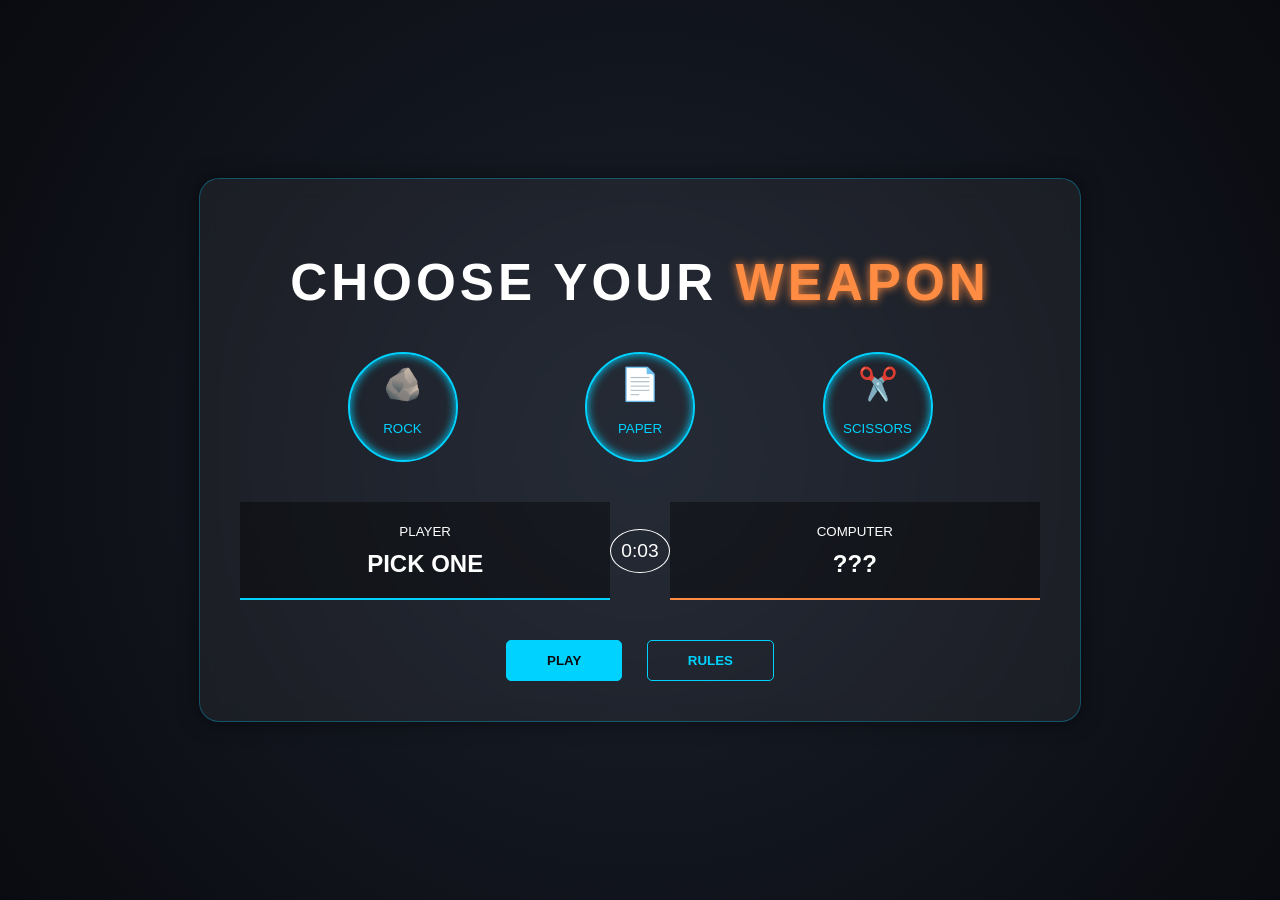
==== RPS game/index.html @ 9b03e4e5 "An RPS Game" ====
<!DOCTYPE html>
<html lang="en">

<head>
    <meta charset="UTF-8">
    <meta name="viewport" content="width=device-width, initial-scale=1.0">
    <title>RPS Game</title>
    <link rel="stylesheet" href="rps.css">
</head>

<body>
    <div class="game-container">
        <header>
            <h1>CHOOSE YOUR <span class="highlight">WEAPON</span></h1>
        </header>
        
        <div class="weapon-selection">
            <button class="weapon-card" id="rock" onclick="choice(this)">
                <div class="icon-circle">🪨</div>
                <p>ROCK</p>
            </button>
            <button class="weapon-card" onclick="choice(this)" id="paper">
                <div class="icon-circle">📄</div>
                <p>PAPER</p>
            </button>
            <button class="weapon-card" id="scissors" onclick="choice(this)">
                <div class="icon-circle">✂️</div>
                <p>SCISSORS</p>
            </button>
        </div>
        
        <div class="battle-arena">
            <div class="slot player">
                <small>PLAYER</small>
                <div class="display" id="player-choice">Pick One</div>
            </div>
            
            <div class="timer">0:03</div>
            
            <div class="slot computer">
                <small>COMPUTER</small>
                <div class="display" id="computer-choice">???</div>
            </div>
        </div>
        
        <div class="controls">
            <button id="play" class="btn btn-primary">PLAY</button>
            <button class="btn" onclick="displayRules()">RULES</button>
            
        </div>
    </div>
    <div id="rules">
        <hr />
        <div class="contain">
            <h2>RULES</h2>
            <div class="list">
                <ul>
                    <li class="main-list">Select your Weapon</li>
                    <li class="main-list">If your choice is rock:
                        <ul class="small">
                            <li>You Win if Computer picks Scissors </li>
                            <li>You Lose if Computer picks Paper</li>
                            <li>You Tie if Computer picks Rock</li>
                        </ul>
                    </li>
                    <li class="main-list">If your choice is paper:
                        <ul class="small">
                            <li>You Win if Computer picks Rock </li>
                            <li>You Lose if Computer picks Scissors</li>
                            <li>You Tie if Computer picks Paper</li>
                        </ul>
                    </li>
                    <li class="main-list">If your choice is scissors:
                     <ul class="small">
                    <li>You Win if Computer picks Paper </li>
                    <li>You Lose if Computer picks Rock</li>
                    <li>You Tie if Computer picks Scissors</li>
                </ul></li>
                </ul>
            </div>
        </div>
        <button class="close" onclick="closeRules()">CLOSE</button>
    </div>
    <script src="rps.js" type="text/javascript" charset="utf-8"></script>
</body>

</html>
---- RPS game/rps.css ----
:root {
    --cyan: #00d2ff;
    --orange: #ff8c42;
    --dark: #0a0b10;
    --glass: rgba(255, 255, 255, 0.05);
}

body {
    background: radial-gradient(circle, #1a202c 0%, #0a0b10 100%);
    color: white;
    font-family: 'Segoe UI', Roboto, sans-serif;
    display: flex;
    justify-content: center;
    align-items: center;
    height: 100vh;
    margin: 0;
    text-transform: uppercase;
    position: relative;
}

.game-container {
    width: 80%;
    max-width: 800px;
    background: var(--glass);
    border: 1px solid rgba(0, 210, 255, 0.3);
    border-radius: 20px;
    padding: 40px;
    backdrop-filter: blur(10px);
    box-shadow: 0 0 20px rgba(0, 0, 0, 0.5);
    text-align: center;
}

h1 {
    letter-spacing: 4px;
    font-size: max(2rem, 4vw);
    font-weight: 900;
}

.highlight {
    color: var(--orange);
    text-shadow: 0 0 10px var(--orange);
}

.weapon-selection {
    display: flex;
    justify-content: space-evenly;
    gap: 20px;
    margin: 40px 0;
}

.weapon-card {
    background: none;
    border: 2px solid var(--cyan);
    border-radius: 50%;
    width: 110px;
    height: 110px;
    cursor: pointer;
    transition: 0.3s;
    display: flex;
    flex-direction: column;
    align-items: center;
    justify-content: center;
    color: var(--cyan);
    box-shadow: inset 0 0 10px var(--cyan);
}

.active {
    background: var(--cyan);
    color: var(--dark);
    box-shadow: 0 0 20px var(--cyan);
}

.icon-circle {
    font-size: 2rem;
    margin-bottom: 5px;
}

.battle-arena {
    display: flex;
    justify-content: space-between;
    align-items: center;
    margin: 40px 0;
}

.slot {
    flex: 1;
    padding: 20px;
    background: rgba(0, 0, 0, 0.4);
    border-bottom: 2px solid var(--cyan);
}

.computer {
    border-bottom: 2px solid var(--orange);
}

.display {
    font-size: 1.5rem;
    margin-top: 10px;
    font-weight: bold;
}

.timer {
    font-size: 1.2rem;
    padding: 10px;
    border: 1px solid white;
    border-radius: 50%;
}

.btn {
    padding: 12px 40px;
    background: transparent;
    border: 1px solid var(--cyan);
    color: var(--cyan);
    border-radius: 5px;
    cursor: pointer;
    font-weight: bold;
    margin: 0 10px;
}

.btn:hover {
    background: var(--cyan);
    box-shadow: 0 0 15px var(--cyan);
    color: var(--dark);
}

.btn-primary {
    background: var(--cyan);
    color: var(--dark);
}

.contain h2 {
    text-align: center;
}

.close {
    background: var(--cyan);
    color: var(--dark);
    border-radius: 10px;
    padding: 15px 20px;
    width: 100px;
    margin: 20px 0;
    border: none;
    font-weight: 600;
}

hr {
    width: 0%;
    animation: expand 1s ease-out forwards;
    background: white;
    margin-top: 15px;
}

@keyframes expand {
    0% {
        width: 0%;
    }
    80% {
        width: 60%;
    }
    100% {
        width: 58%;
        transition: all 0.5s ease-in-out;
    }
}

#rules{
    display: none;
    align-items: center;
    flex-direction: column;
    width: 85%;
    max-width: 90%;
    min-height: 600px;
    position: absolute;
    background-color: #0A0B10F2;
    border: 1px solid var(--cyan);
    border-radius: 10px;
    z-index: 10;
    padding: 5px;
    animation: fadeIn 0.5s ease-in;
    transition: all 0.5s ease-in-out;
}
@keyframes fadeIn {
    from {
        opacity: 0;
    }
    to {
        opacity: 1;
    }
}

.contain h2{
    font-size: max(2rem, 2.5vw);
    text-decoration: underline;
    color: var(--orange);
}

.small {
    text-transform: none;
}

.list ul{
    text-align: left;
    font-size: max(1.5rem, 2.5vw);
}

.main-list {
   position: relative; 
   margin-bottom: 10px;
   padding-left: 10px;
   list-style: none;
   color: var(--cyan);
}
.main-list ul {
    color: #ddd;
}
.main-list::before {
    content: '➤';
    top: -2px;
    color: var(--cyan);
    position: absolute;
    left: -17px;
}
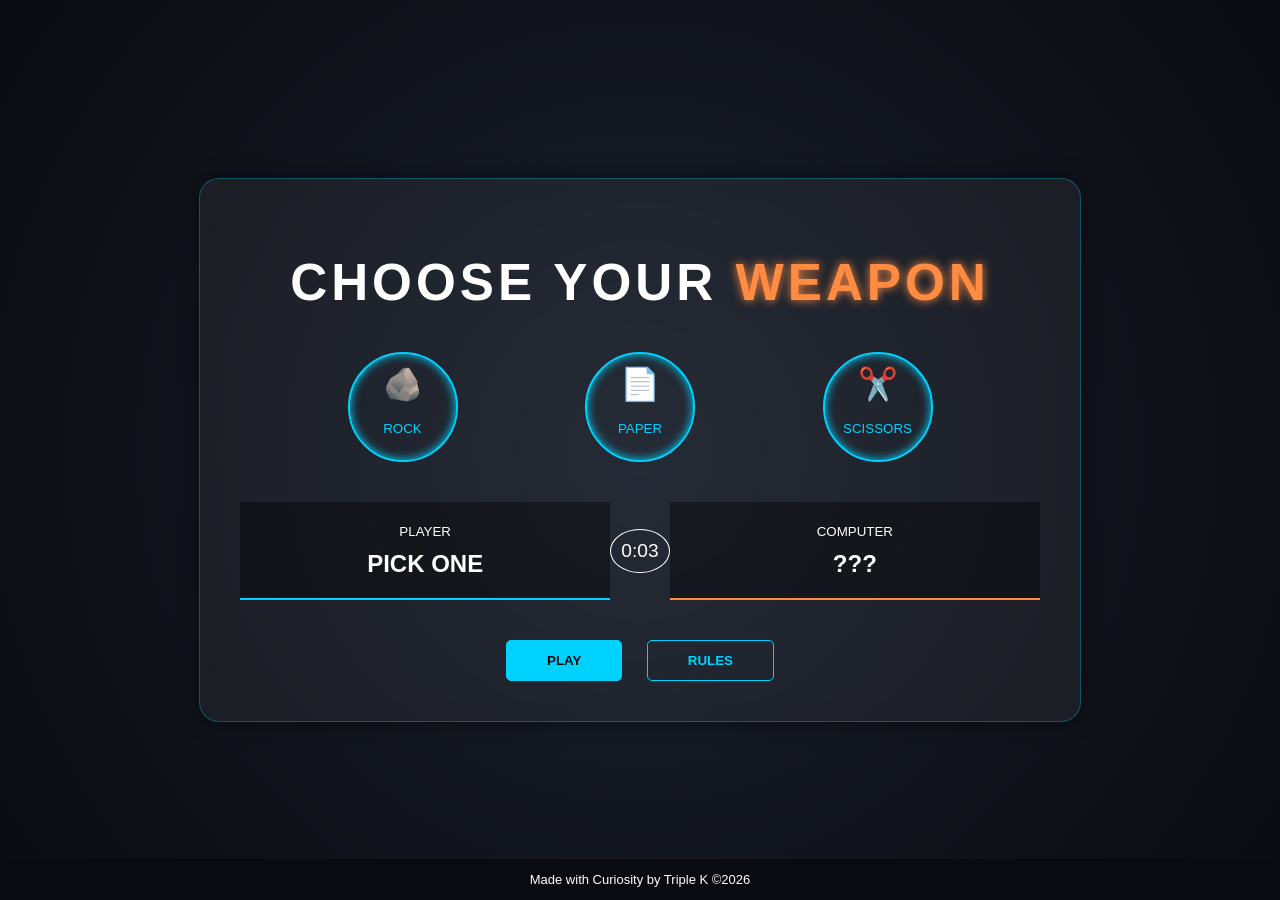
==== commit 01169c55: "added a footer trademark" ====
--- a/RPS game/index.html
+++ b/RPS game/index.html
@@ -81,6 +81,10 @@
         </div>
         <button class="close" onclick="closeRules()">CLOSE</button>
     </div>
+    <footer>
+        <p>Made with Curiosity by Triple K
+        &copy;2026</p>
+    </footer>
     <script src="rps.js" type="text/javascript" charset="utf-8"></script>
 </body>
 
--- a/RPS game/rps.css
+++ b/RPS game/rps.css
@@ -221,4 +221,14 @@
     left: -17px;
 }
 
-
+footer {
+    position: fixed;
+    bottom: 0px;
+    background: var(--dark);
+    display: block;
+    width: 100%;
+    text-align: center;
+    text-transform: none;
+    font-size: small;
+    z-index: 11;
+}
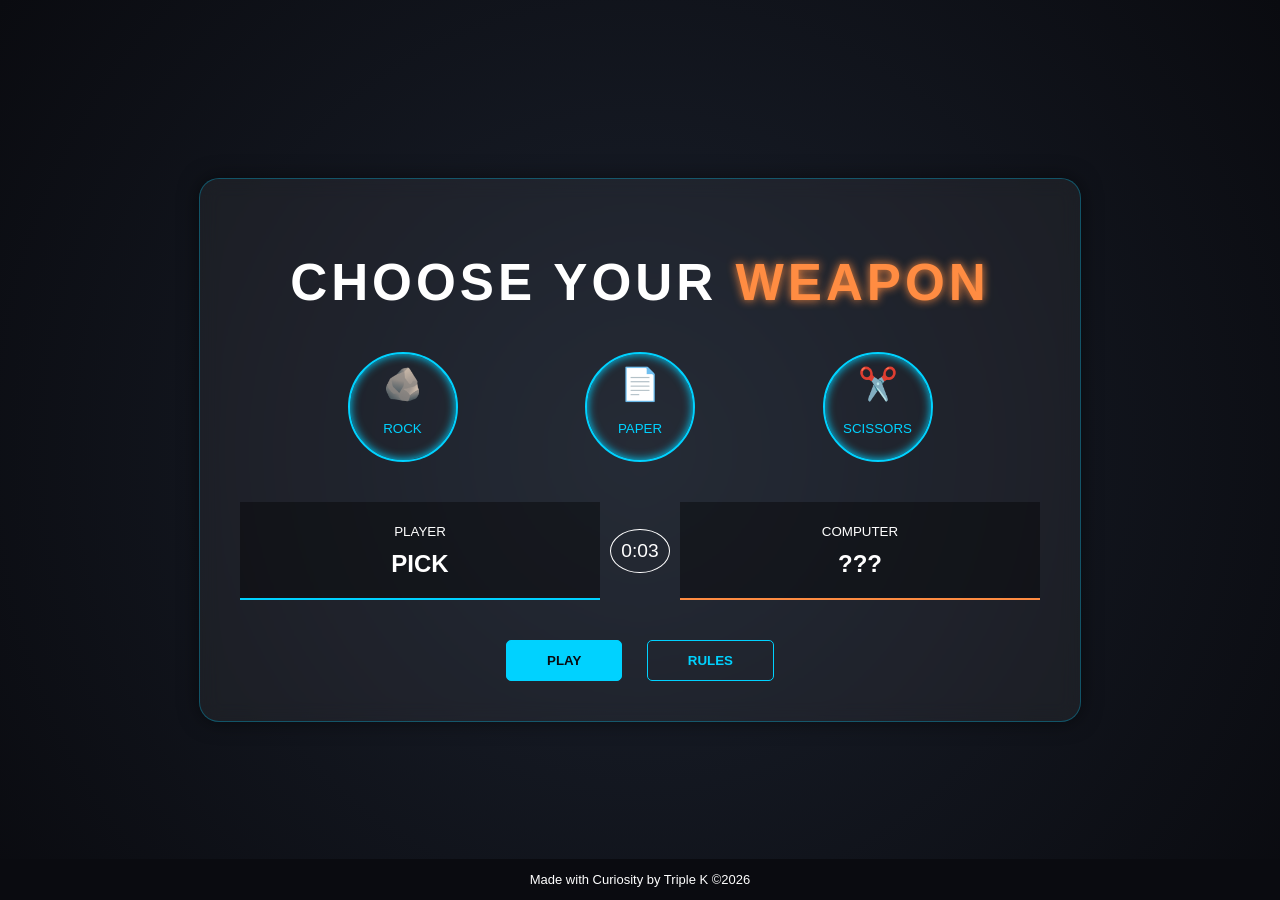
==== commit 20fc48e6: "fixed a problem with the player's box" ====
--- a/RPS game/index.html
+++ b/RPS game/index.html
@@ -32,7 +32,7 @@
         <div class="battle-arena">
             <div class="slot player">
                 <small>PLAYER</small>
-                <div class="display" id="player-choice">Pick One</div>
+                <div class="display" id="player-choice">Pick</div>
             </div>
             
             <div class="timer">0:03</div>
--- a/RPS game/rps.css
+++ b/RPS game/rps.css
@@ -83,7 +83,7 @@
 }
 
 .slot {
-    flex: 1;
+    width: 40%;
     padding: 20px;
     background: rgba(0, 0, 0, 0.4);
     border-bottom: 2px solid var(--cyan);
